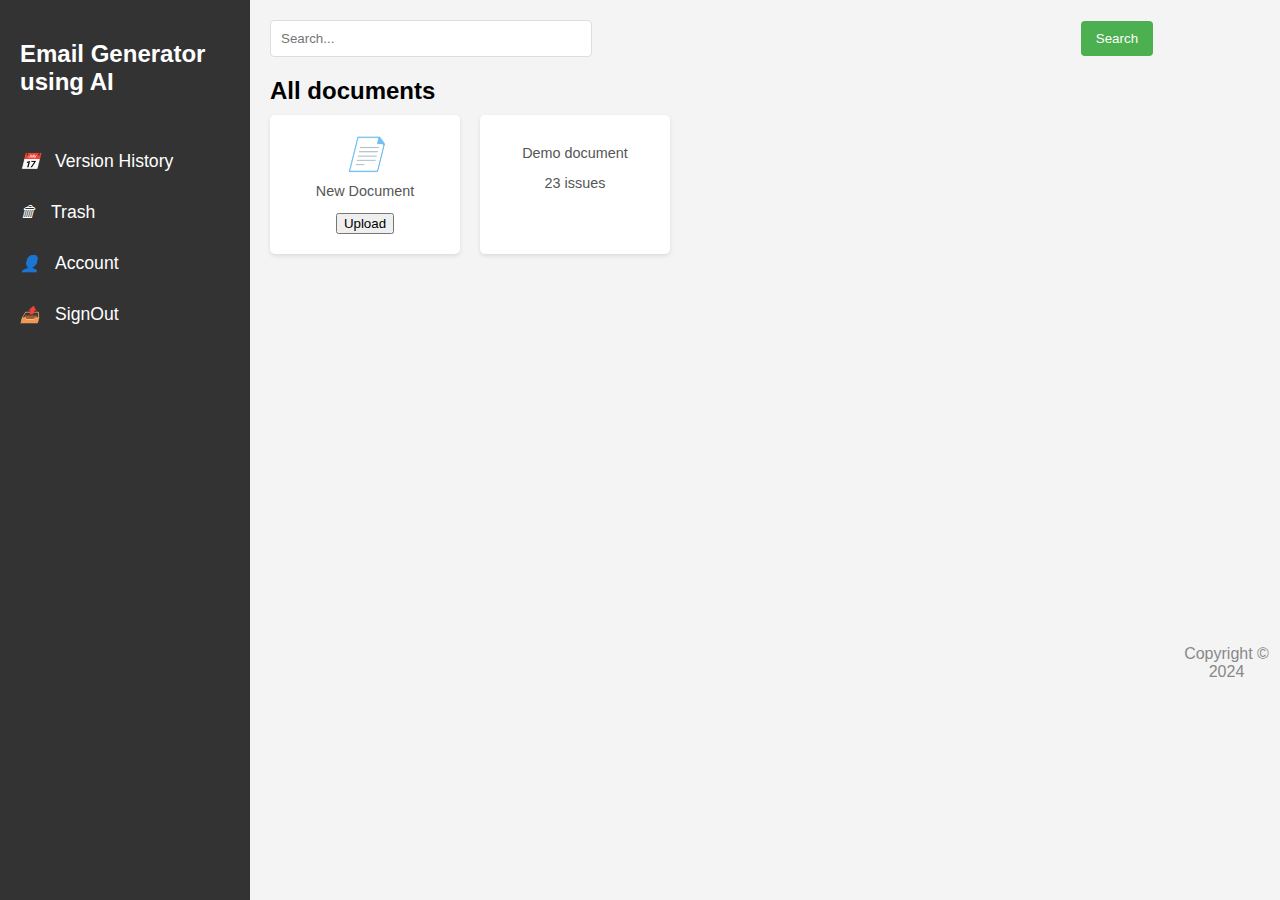
==== emailgenenatorai/myapp/templates/myapp/dashboard.html @ a0685178 "Add files via upload" ====
<!DOCTYPE html>
<html lang="en">
<head>
    <meta charset="UTF-8">
    <meta name="viewport" content="width=device-width, initial-scale=1.0">
    <title>Document Dashboard</title>
    <style>
        /* Global Styles */
        body {
            font-family: 'Arial', sans-serif;
            background-color: #f4f4f4;
            margin: 0;
            display: flex;
            height: 100vh;
        }

        /* Sidebar */
        .sidebar {
            width: 250px;
            background-color: #333;
            color: #fff;
            display: flex;
            flex-direction: column;
            padding-top: 20px;
            position: fixed;
            height: 100%;
        }

        .sidebar h2 {
            color: #fff;
            margin-left: 20px;
        }

        .sidebar ul {
            list-style-type: none;
            padding: 0;
            margin-top: 20px;
        }

        .sidebar ul li {
            padding: 15px 20px;
            display: flex;
            align-items: center;
            cursor: pointer;
            transition: background-color 0.3s;
        }

        .sidebar ul li:hover {
            background-color: #4CAF50;
        }

        .sidebar ul li i {
            margin-right: 15px;
        }

        .sidebar ul li a {
            color: #fff;
            text-decoration: none;
            font-size: 1.1em;
        }

        /* Main Content */
        .main-content {
            margin-left: 250px;
            padding: 20px;
            width: calc(100% - 250px);
        }

        .search-bar {
            display: flex;
            justify-content: space-between;
            align-items: center;
            margin-bottom: 20px;
        }

        .search-bar input {
            width: 300px;
            padding: 10px;
            border: 1px solid #ddd;
            border-radius: 4px;
        }

        .search-bar button {
            padding: 10px 15px;
            background-color: #4CAF50;
            color: white;
            border: none;
            border-radius: 4px;
            cursor: pointer;
        }

        .search-bar button:hover {
            background-color: #45a049;
        }

        .document-section h2 {
            margin-bottom: 10px;
            font-size: 1.5em;
        }

        .document-grid {
            display: flex;
            gap: 20px;
            flex-wrap: wrap;
        }

        .document-card {
            background-color: white;
            padding: 20px;
            border-radius: 5px;
            box-shadow: 0 2px 4px rgba(0, 0, 0, 0.1);
            width: 150px;
            text-align: center;
            cursor: pointer;
        }

        .document-card:hover {
            box-shadow: 0 4px 8px rgba(0, 0, 0, 0.2);
        }

        .document-card i {
            font-size: 2em;
            color: #4CAF50;
        }

        .document-card p {
            margin-top: 10px;
            font-size: 0.9em;
            color: #555;
        }

        /* Footer */
        footer {
            text-align: center;
            margin-top: 645px;
            color: #888;
        }
    </style>
</head>
<body>

    <div class="sidebar">
        <h2>Email Generator using AI</h2>
        <ul>
            <li><i class="history-icon">📅</i> <a href="#">Version History</a></li>
            <li><i class="trash-icon">🗑</i> <a href="#">Trash</a></li>
            <li><i class="account-icon">👤</i> <a href="#">Account</a></li>
            <li><i class="apps-icon">📤</i> <a href="{% url 'logout' %}">SignOut</a></li>

        </ul>
    </div>

    <div class="main-content">
        <div class="search-bar">
            <input type="text" placeholder="Search...">
            <button>Search</button>
        </div>

        <div class="document-section">
            <h2>All documents</h2>
            <div class="document-grid">
                <div class="document-card">
                    <i class="upload-icon">📄</i>
                    <p>New Document</p>
                    <button>Upload</button>
                </div>
                <div class="document-card">
                    <p>Demo document</p>
                    <p>23 issues</p>
                </div>
            </div>
        </div>
    </div>

    <footer>
        Copyright © 2024
    </footer>

    <script>
        document.getElementById('signout-btn').addEventListener('click', function(e) {
            e.preventDefault();

            // Clear session storage or local storage depending on authentication method
            sessionStorage.clear(); // Example for session storage
            localStorage.removeItem('authToken'); // Example if using local storage for token

            // Redirect to the login page or a confirmation page after logout
            window.location.href = '/'; // Replace with your actual login page path
        });
    </script>

</body>
</html>
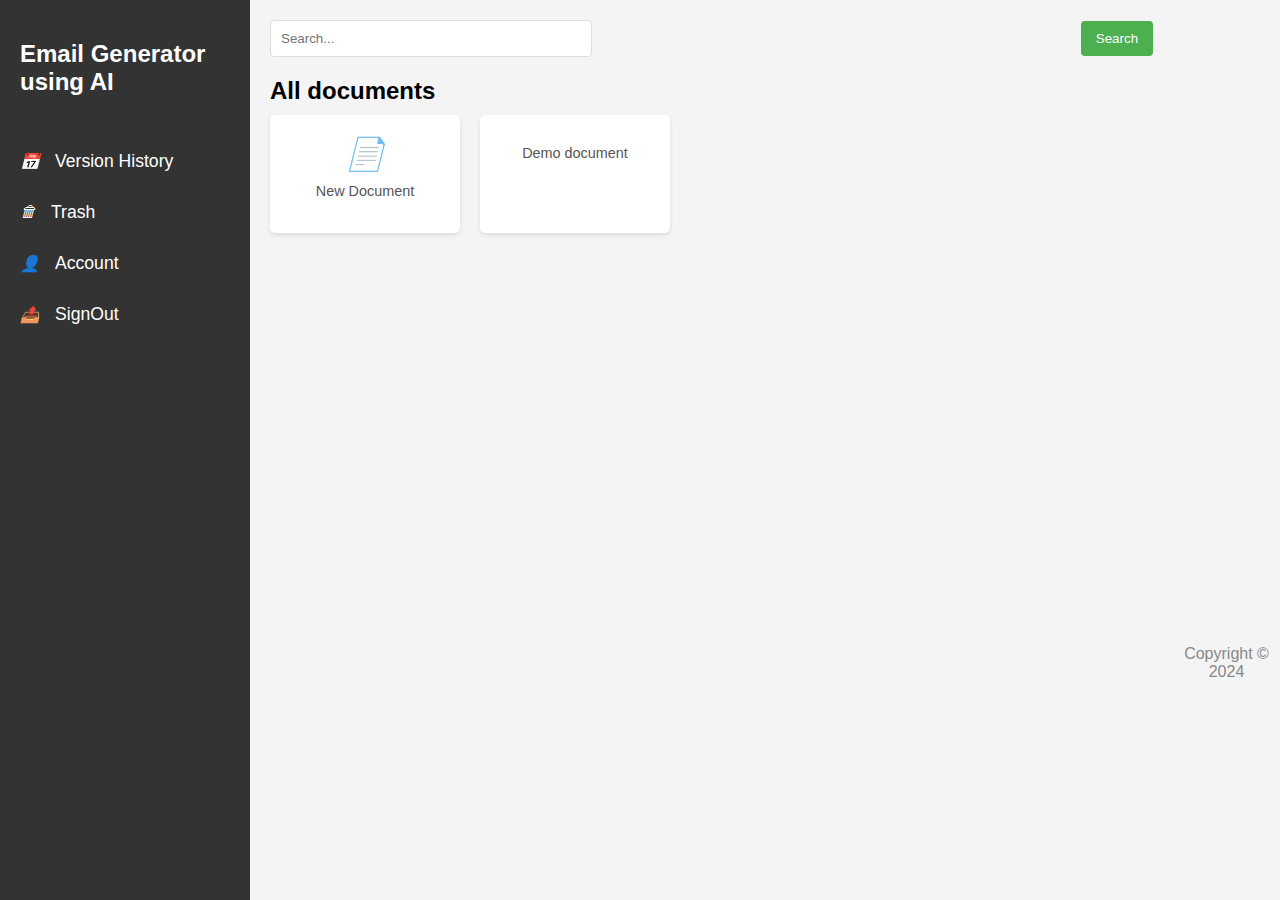
==== commit 2506f267: "latest changes" ====
--- a/emailgenenatorai/myapp/templates/myapp/dashboard.html
+++ b/emailgenenatorai/myapp/templates/myapp/dashboard.html
@@ -145,7 +145,7 @@
             <li><i class="history-icon">📅</i> <a href="#">Version History</a></li>
             <li><i class="trash-icon">🗑</i> <a href="#">Trash</a></li>
             <li><i class="account-icon">👤</i> <a href="#">Account</a></li>
-            <li><i class="apps-icon">📤</i> <a href="{% url 'logout' %}">SignOut</a></li>
+            <li><i class="apps-icon">📤</i> <a href="/logout/">SignOut</a></li>
 
         </ul>
     </div>
@@ -162,11 +162,9 @@
                 <div class="document-card">
                     <i class="upload-icon">📄</i>
                     <p>New Document</p>
-                    <button>Upload</button>
                 </div>
                 <div class="document-card">
                     <p>Demo document</p>
-                    <p>23 issues</p>
                 </div>
             </div>
         </div>
@@ -176,18 +174,6 @@
         Copyright © 2024
     </footer>
 
-    <script>
-        document.getElementById('signout-btn').addEventListener('click', function(e) {
-            e.preventDefault();
-
-            // Clear session storage or local storage depending on authentication method
-            sessionStorage.clear(); // Example for session storage
-            localStorage.removeItem('authToken'); // Example if using local storage for token
-
-            // Redirect to the login page or a confirmation page after logout
-            window.location.href = '/'; // Replace with your actual login page path
-        });
-    </script>
 
 </body>
 </html>
